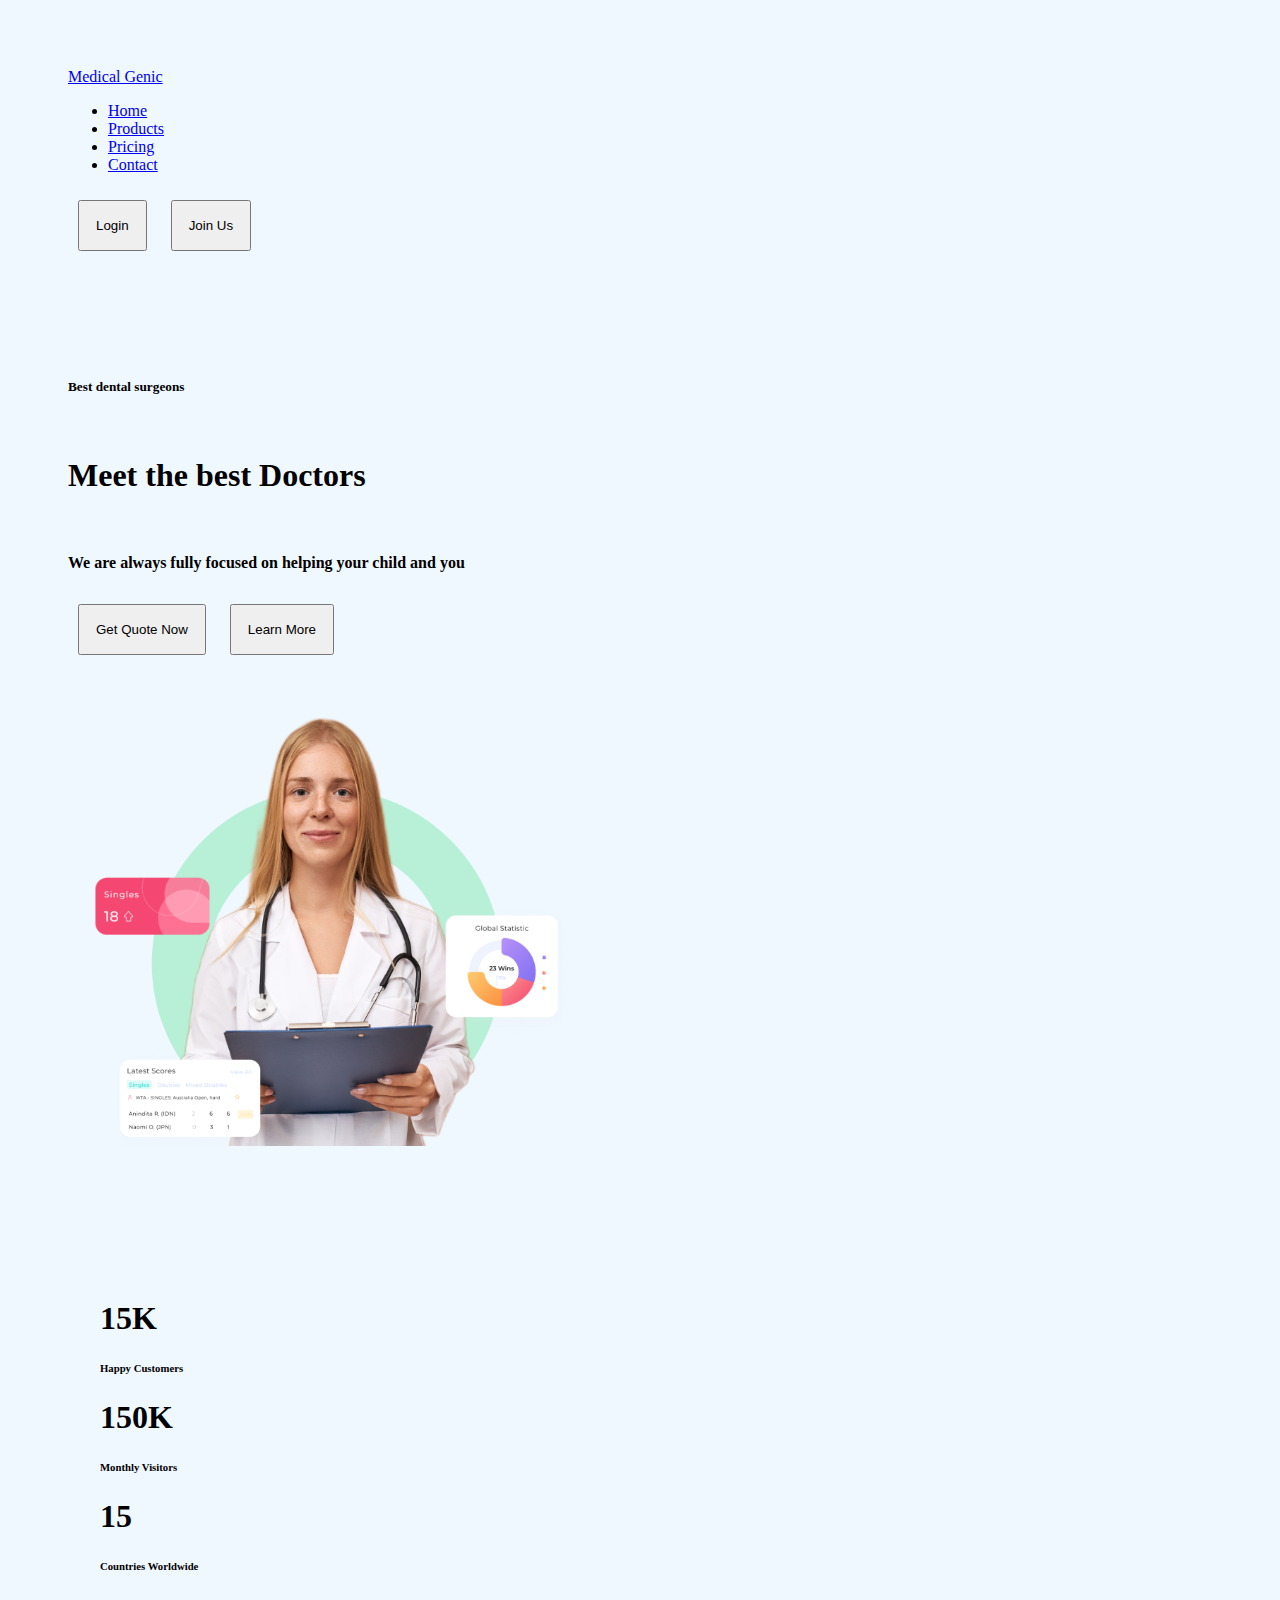
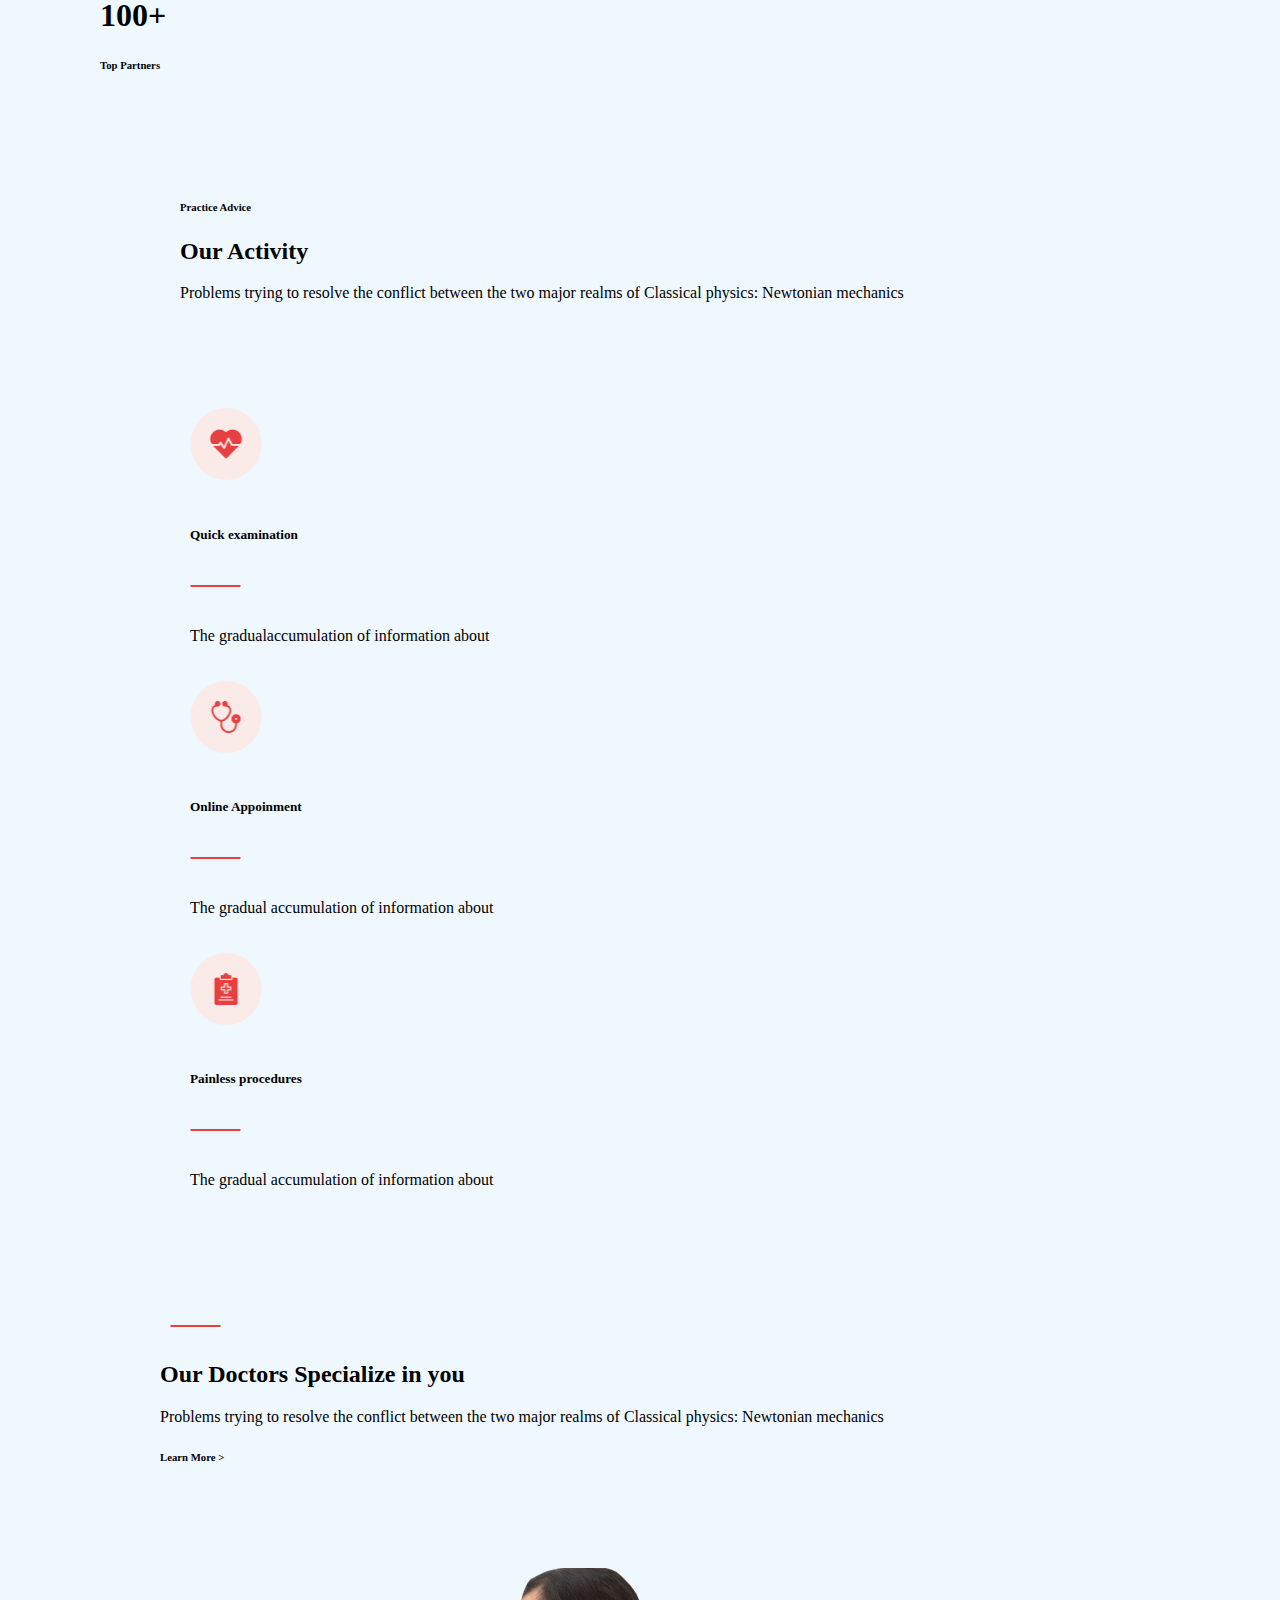
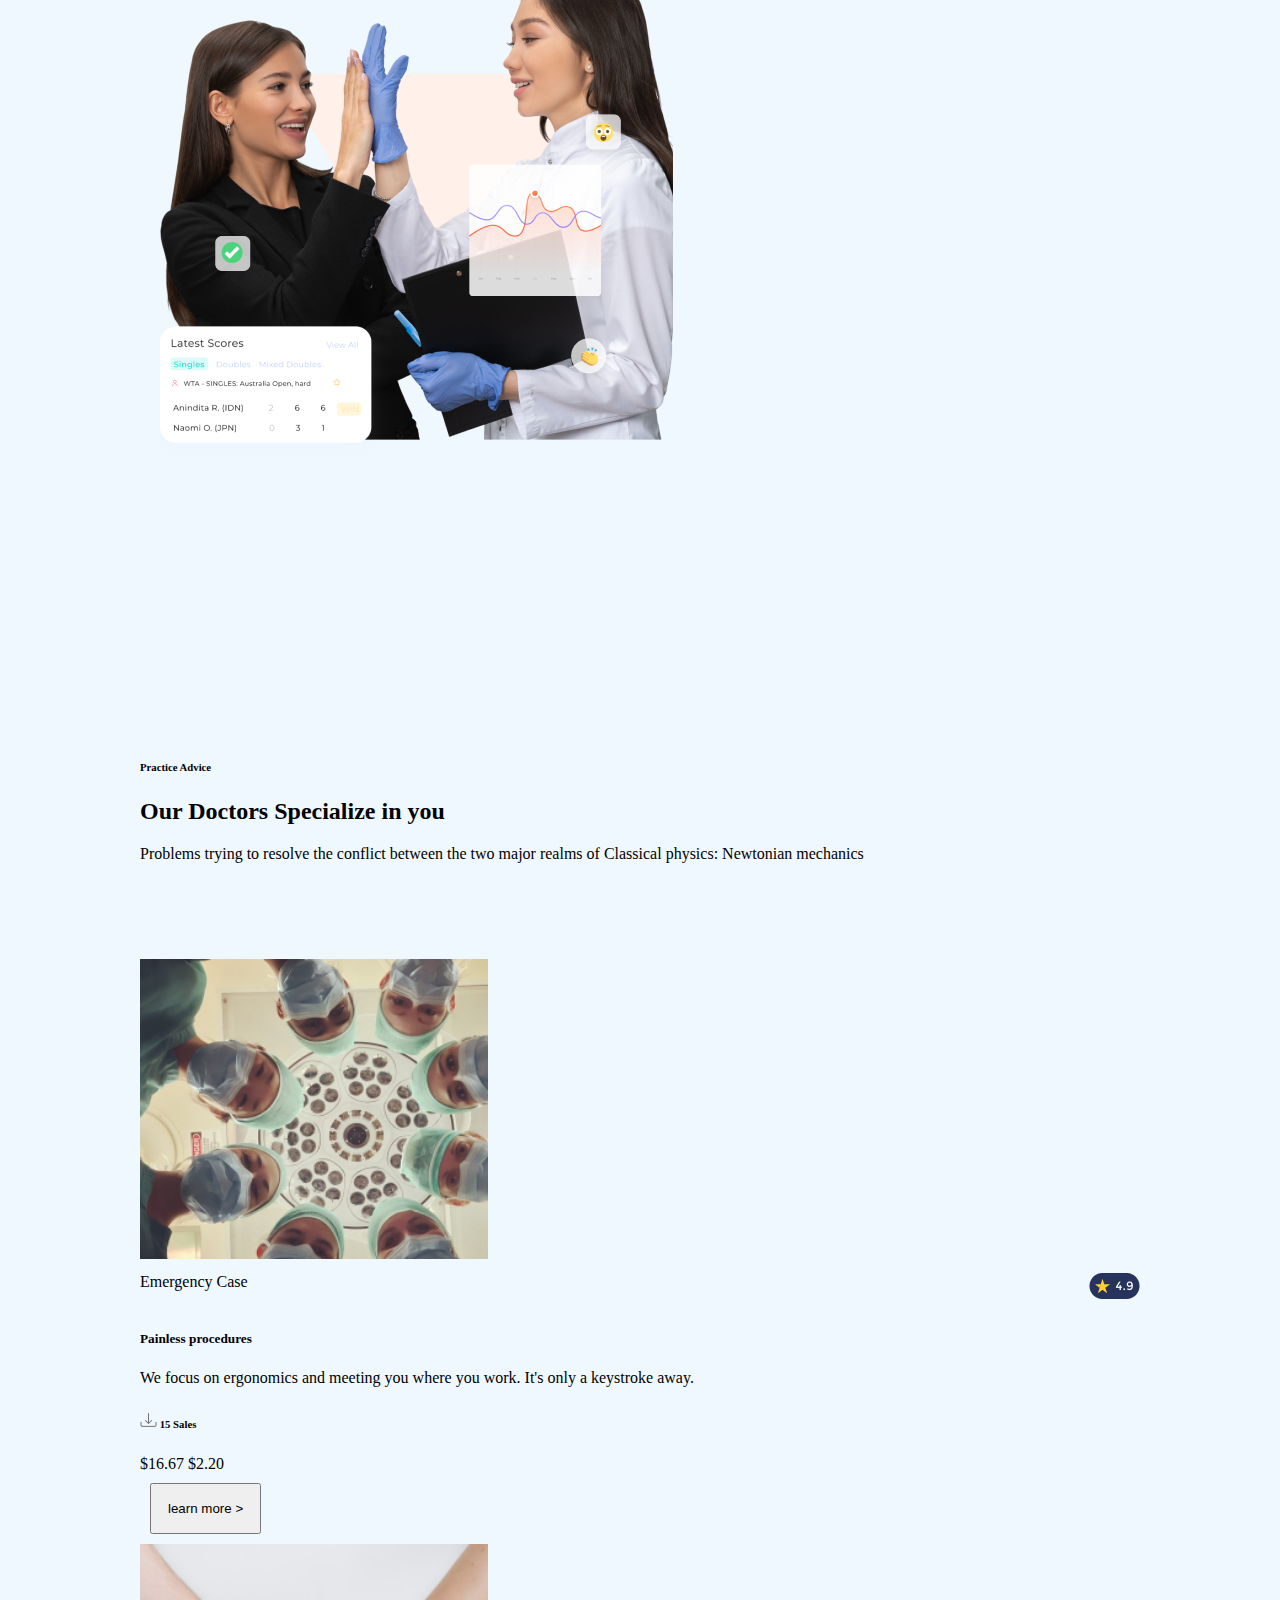
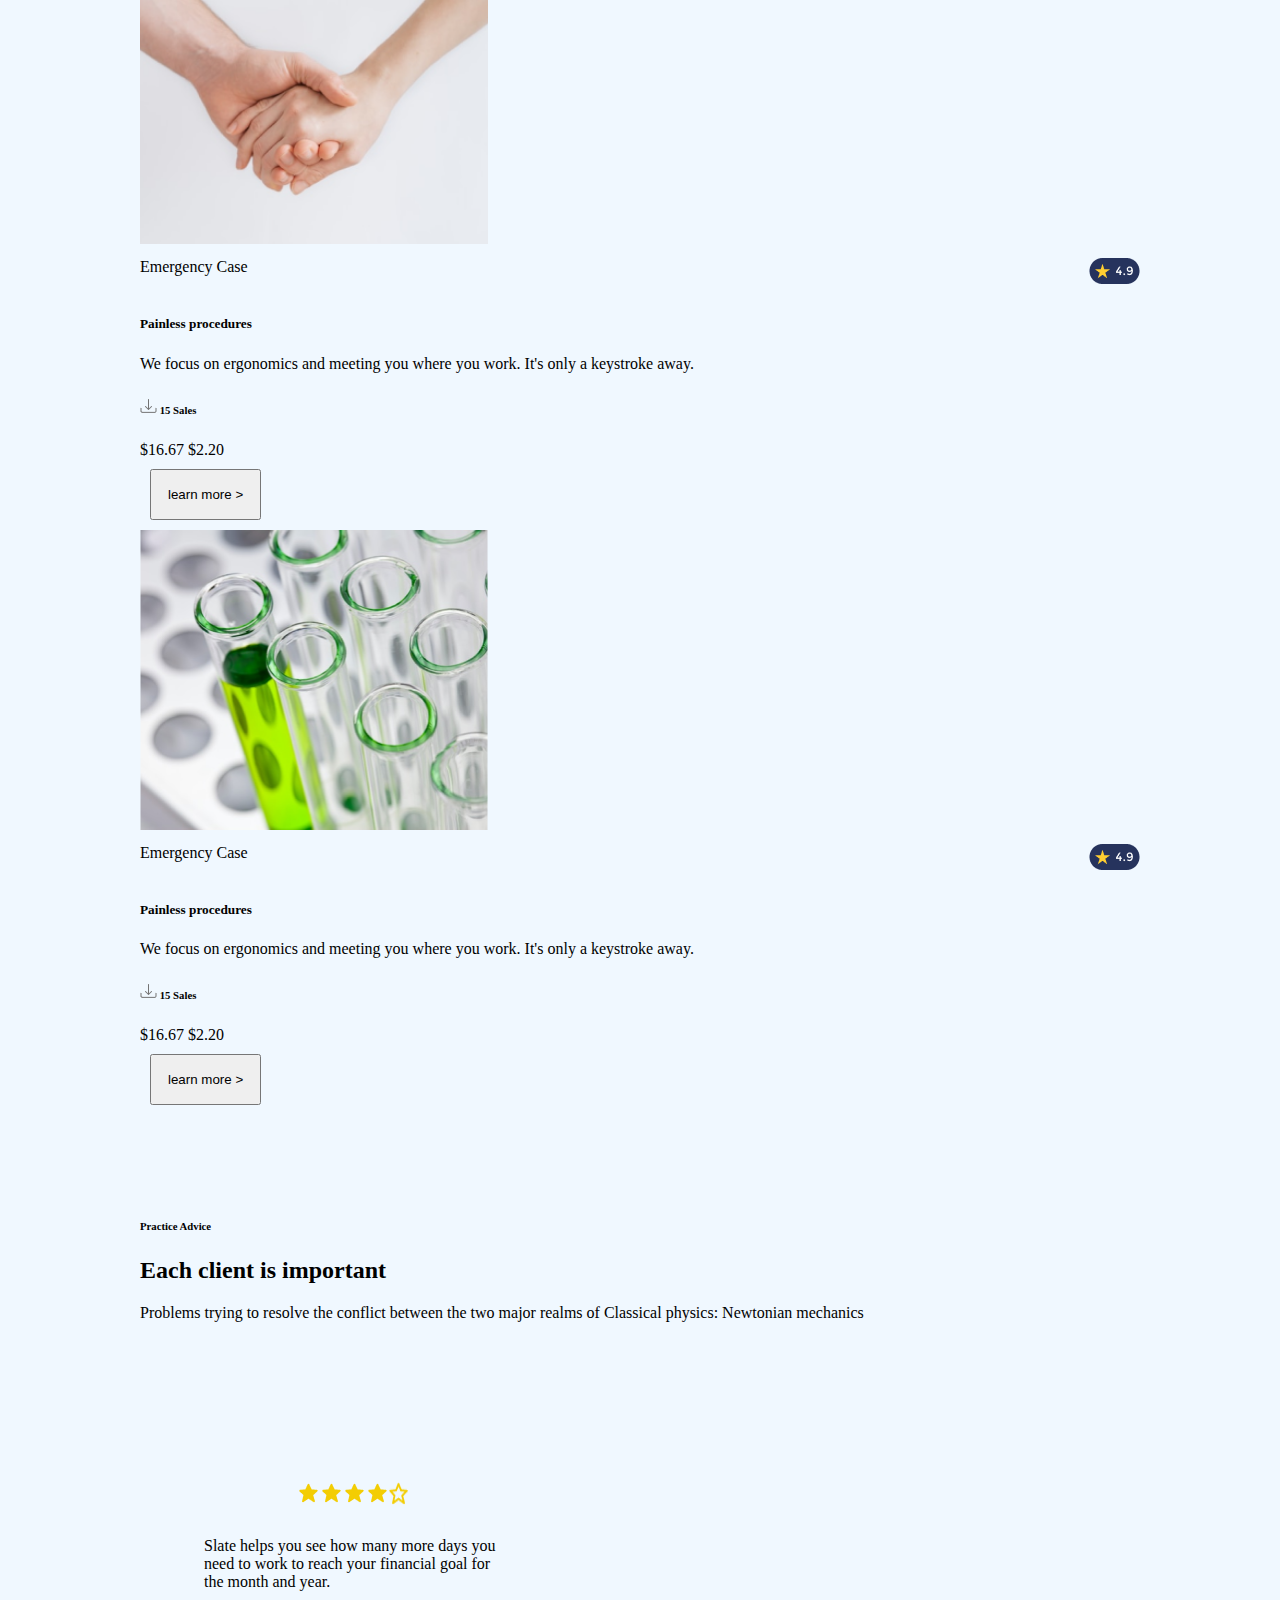
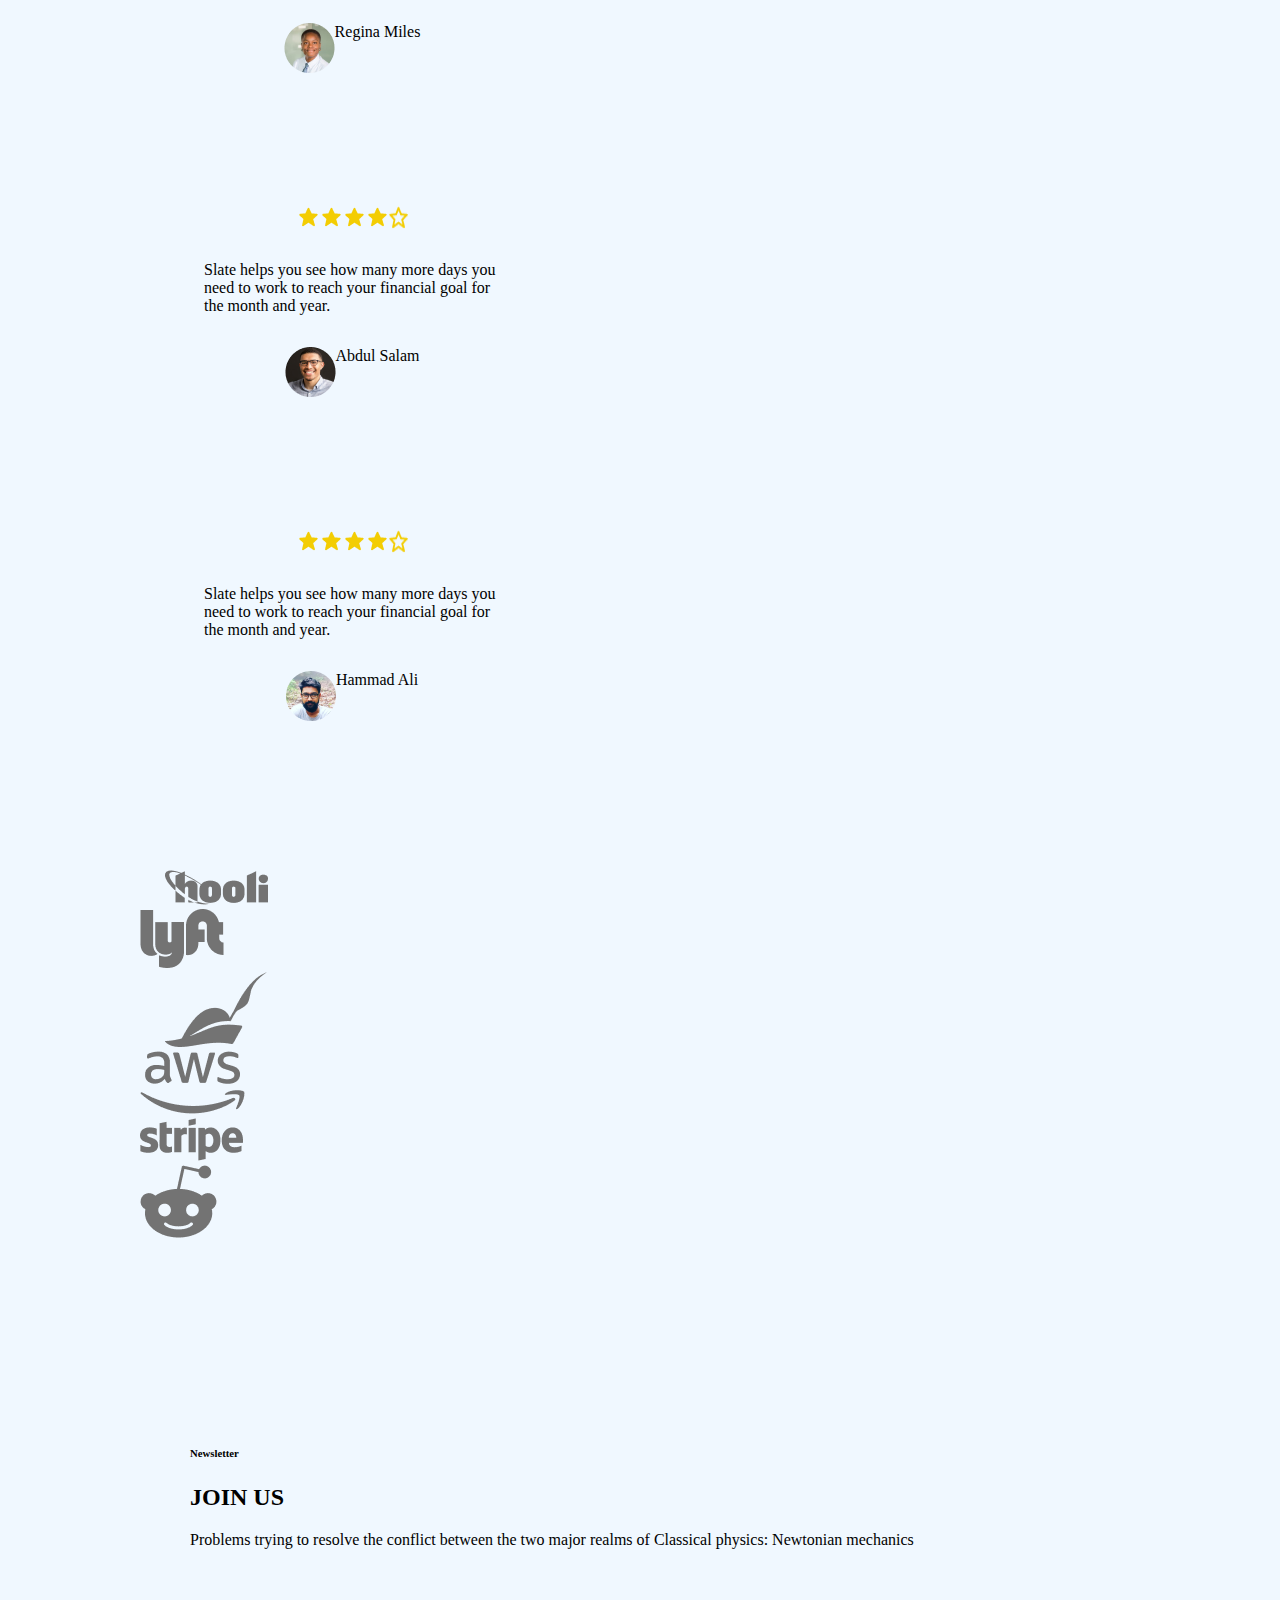
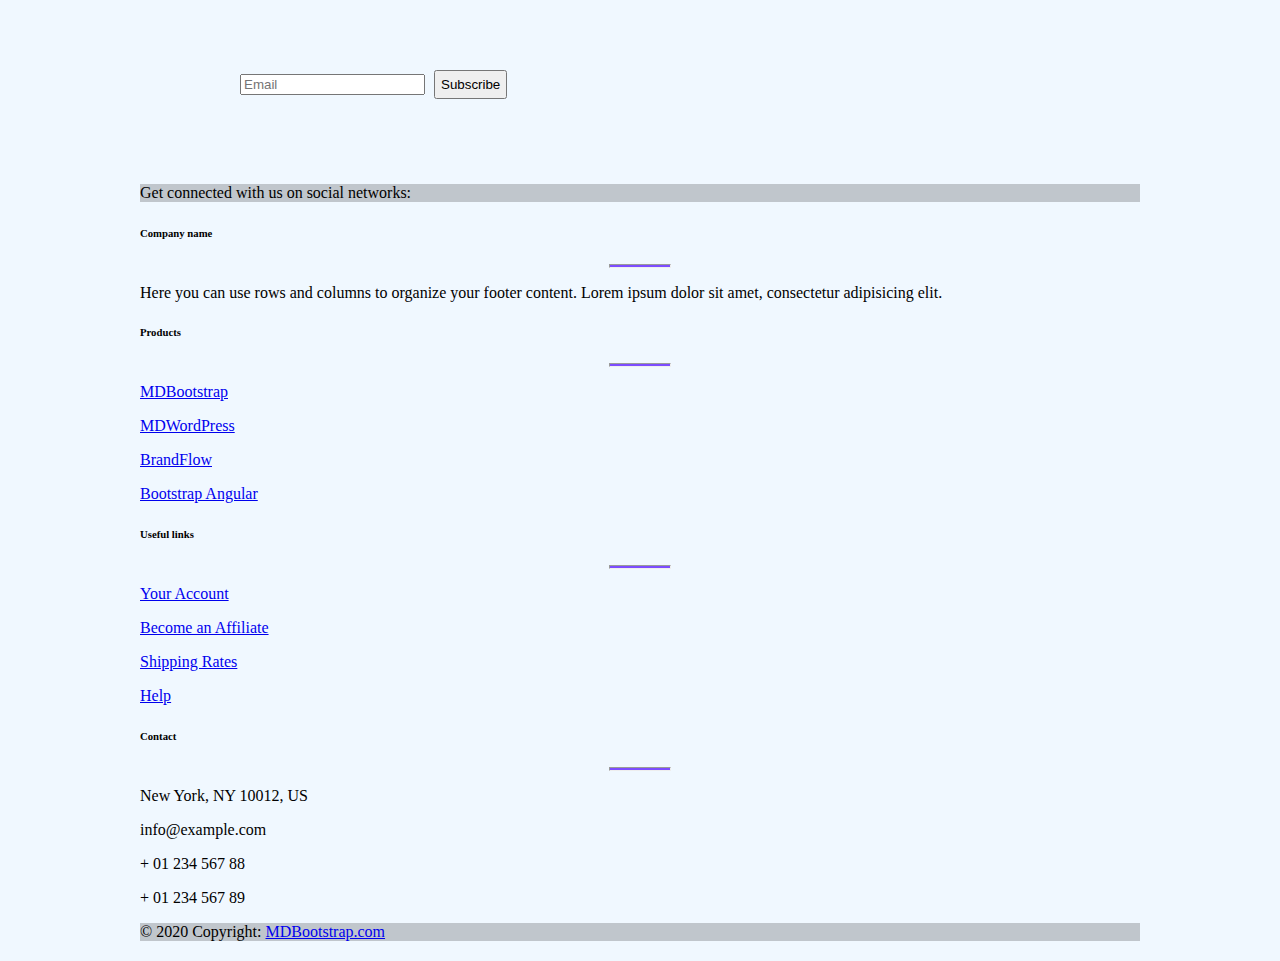
==== src/index.html @ 060b407a "Add files via upload" ====
<!DOCTYPE html>
<html lang="en">
<head>
    <meta charset="UTF-8">
    <title>MedicalGenic </title>
    <link rel="stylesheet" href="styles.css">
    <script src="index.js"></script>
    <link href="https://cdn.jsdelivr.net/npm/bootstrap@5.0.2/dist/css/bootstrap.min.css" rel="stylesheet" integrity="sha384-EVSTQN3/azprG1Anm3QDgpJLIm9Nao0Yz1ztcQTwFspd3yD65VohhpuuCOmLASjC" crossorigin="anonymous">
    <script src="https://cdn.jsdelivr.net/npm/bootstrap@5.0.2/dist/js/bootstrap.bundle.min.js" integrity="sha384-MrcW6ZMFYlzcLA8Nl+NtUVF0sA7MsXsP1UyJoMp4YLEuNSfAP+JcXn/tWtIaxVXM" crossorigin="anonymous"></script>
    <link rel="stylesheet" href="path/to/font-awesome/css/font-awesome.min.css">
</head>
<body>
<!--    navbar-->
    <nav class="navbar navbar-expand-lg">
            <div class="container-fluid">
                <a class="navbar-brand" href="#">Medical Genic</a>
                    <ul class="navbar-nav me-auto mb-2 mb-lg-0">
                        <li class="nav-item">
                            <a class="nav-link  text-dark" aria-current="page" href="#">Home</a>
                        </li>
                        <li class="nav-item">
                            <a class="nav-link  text-dark" href="#">Products</a>
                        </li>
                        <li class="nav-item">
                            <a class="nav-link  text-dark" href="#">Pricing</a>
                        </li>
                        <li class="nav-item">
                            <a class="nav-link  text-dark" href="#">Contact</a>
                        </li>
                    </ul>
                    <span class="navbar-text">
                    <button class="btn btn-outline-success me-2" type="button">Login</button>
                    <button class="btn btn-outline-success me-2" type="button">Join Us</button>
                    </span>

            </div>
        </nav>
<!--    Hero Section-->
    <div class="hero">
            <div class="row border d-flex align-items-center justify-content-center">
                <div class="col-md-6 ">
                    <h5 class="text-success">Best dental surgeons</h5><br>
                    <h1>Meet the best Doctors</h1><br>
                    <h4 class="text-secondary">We are always fully focused on helping your
                        child and you </h4>
                    <span>
                        <button type="button" class="btn btn-success">Get Quote Now</button>
                        <button type="button" class="btn btn-light text-success border-success">Learn More</button>
                    </span>

                </div>
                <div class="col-md-6 hero-image">
                    <img class="hero-image" src="../images/hero-photo.png" alt="hero image">
                </div>
        </div>
        </div>
<!--    stats section-->
    <div class="stats">
                <div class="row">
                    <div class="col-md-3 text-center">
                        <h1 id="metric.1" class="text-success">15K</h1>
                        <h6 id="metric-title.1">Happy Customers</h6>
                    </div>
                    <div class="col-md-3 text-center">
                        <h1 id="metric.2" class="text-success">150K</h1>
                        <h6 id="metric-title.2">Monthly Visitors</h6>
                    </div>
                    <div class="col-md-3 text-center">
                        <h1 id="metric.3" class="text-success">15</h1>
                        <h6 id="metric-title.3">Countries Worldwide</h6>
                    </div>
                    <div class="col-md-3 text-center">
                        <h1 id="metric.4" class="text-success">100+</h1>
                        <h6 id="metric-title.4">Top Partners</h6>
                    </div>
                </div>
            </div>
<!--    Activities section-->
    <div class="activities-section">
                <div class="activities">
                    <div class="row">
                        <section class="main-content">
                            <h6 id="section-tag" class="text-success">Practice Advice</h6>
                            <h2 id="section-title">Our Activity</h2>
                            <p id="paragraph" class="text-secondary">Problems trying to resolve the conflict between
                                the two major realms of Classical physics: Newtonian mechanics </p>
                        </section>
                    </div>

                    <div class="row">
                        <div class="col-4 card">
                                <img class="card-image" src="../images/circle%20sec-.png" alt="">
                                <h5 id="feature-title1">Quick examination</h5>
                                <img class="line" src="../images/fixed-width%20fixed-height%20sec-.png" alt="">
                                <p id="feature-description1"class="text-secondary">The gradualaccumulation of
                                    information about </p>
                        </div>
                        <div class="col-4 card">
                                <img class="card-image" src="../images/appointment.png" alt="">
                                <h5 id="feature-title2">Online Appoinment</h5>
                                <img class="line" src="../images/fixed-width%20fixed-height%20sec-.png" alt="">
                                <p id="feature-description2" class="text-secondary">The gradual accumulation of
                                    information about  </p>

                        </div>
                        <div class="col-4 card">
                                <img class="card-image" src="../images/procedure.png" alt="">
                                <h5 id="feature-title3">Painless procedures</h5>
                                <img class="line" src="../images/fixed-width%20fixed-height%20sec-.png" alt="">
                                <p id="feature-description3" class="text-secondary">The gradual accumulation of
                                    information about  </p>

                        </div>
                    </div>
                </div>
            </div>
<!--    Expert Section-->
    <div class="layout-4">
            <section class="expert-section">
                <div class="row">
                    <div class="col-md-5">
                        <section class="main-content">
                            <img class="line" src="../images/fixed-width%20fixed-height%20sec-.png" alt="">
                                    <h2 id="section-title-8">Our Doctors Specialize in you </h2>
                                    <p id="section-description-8" class="text-secondary"> Problems trying to resolve the conflict between
                                        the two major realms of Classical physics: Newtonian mechanics</p>
                                    <h6 id="section-tag-8" class="text-success">Learn More ></h6>

                        </section>
                    </div>
                    <div class="col-md-6">
                        <img src="../images/experts.png" alt="" class="expert-image">
                    </div>
                </div>
            </section>
        </div>
<!--    Doctor section-->
    <div class="layout-5">
                <div class="space"></div>
                <section class="doctor-section">
                    <div class="row">
                        <div class="main-content">
                            <h6 id="section-tag-5">Practice Advice</h6>
                            <h2 id="section-title-5">Our Doctors Specialize in you </h2>
                            <p id="section-description-5"> Problems trying to resolve the conflict between
                                the two major realms of Classical physics: Newtonian mechanics</p>
                        </div>
                    </div>
                </section>

                <div class="row">
                    <div class="col-4">
                        <div class="product-card">
                            <div>
                                <section><img class="product-image" src="../images/painless.png" alt=""></section>
                                <section class="product-section">
                                    <span class="card-rating">Emergency Case <img src="../images/rating.png" alt=""></span>
                                    <h5 class="product-title">Painless procedures</h5>
                                    <p class="product-description">We focus on ergonomics and meeting
                                        you where you work. It's only a
                                        keystroke away.</p>
                                    <h6><img src="../images/download.png" alt="">&nbsp;15 Sales</h6>
                                    <span class="org-price text-secondary ">$16.67 </span> <span class="discounted-price text-success">$2.20</span>
                                </section>
                                <button class="btn btn-outline-success me-2">learn more > </button>
                            </div>
                        </div>
                    </div><div class="col-4">
                        <div class="product-card">
                            <div >
                                <section><img class="product-image" src="../images/health-querry.png" alt=""></section>
                                <section class="product-section">
                                    <span class="card-rating">Emergency Case <img src="../images/rating.png" alt=""></span>
                                    <h5 class="product-title">Painless procedures</h5>
                                    <p class="product-description">We focus on ergonomics and meeting
                                        you where you work. It's only a
                                        keystroke away.</p>
                                    <h6><img src="../images/download.png" alt="">&nbsp;15 Sales</h6>
                                    <span class="org-price text-secondary">$16.67 </span> <span class="discounted-price text-success">$2.20</span>
                                </section>
                                <button class="btn btn-outline-success me-2">learn more > </button>
                            </div>
                        </div>
                    </div>
                    <div class="col-4">
                        <div class="product-card">
                            <div>
                                <section><img class="product-image" src="../images/emergency.png" alt=""></section>
                                <section class="product-section">
                                    <span class="card-rating">Emergency Case <img src="../images/rating.png" alt=""></span>
                                    <h5 class="product-title">Painless procedures</h5>
                                    <p class="product-description">We focus on ergonomics and meeting
                                        you where you work. It's only a
                                        keystroke away.</p>
                                    <h6><img src="../images/download.png" alt="">&nbsp;15 Sales</h6>
                                    <span class="org-price text-secondary">$16.67 </span> <span class="discounted-price text-success">$2.20</span>
                                </section>
                                <button class="btn btn-outline-success me-2">learn more > </button>
                            </div>
                        </div>
                    </div>

                </div>
            </div>
<!--    Reviews Section-->
    <div class="review-section">
                <section class="row">
                        <div class="main-content">
                            <h6 class="text-success">Practice Advice</h6>
                            <h2>Each client is important </h2>
                            <p class="text-secondary"> Problems trying to resolve the conflict between
                                the two major realms of Classical physics: Newtonian mechanics </p>
                        </div>
                </section>

                <section class="row">
                    <div class="col-4">
                        <div class="review-card">
                            <span class="stars"><img src="../images/icon-filled-star.png" alt=""><img src="../images/icon-filled-star.png" alt=""><img src="../images/icon-filled-star.png" alt=""><img src="../images/icon-filled-star.png" alt=""><img src="../images/icon-empty-star.png" alt=""></span>
                            <div class="review-comment">Slate helps you see
                                how many more days
                                you need to work to
                                reach your financial
                                goal for the month
                                and year.</div>
                            <div class="review-profile"><span><img class="reviewer-image" src="../images/regina.png" alt=""></span>
                                <span class="reviewer-name">Regina Miles</span>
                            </div>
                        </div>
                    </div><div class="col-4">
                        <div class="review-card">
                            <span class="stars"><img src="../images/icon-filled-star.png" alt=""><img src="../images/icon-filled-star.png" alt=""><img src="../images/icon-filled-star.png" alt=""><img src="../images/icon-filled-star.png" alt=""><img src="../images/icon-empty-star.png" alt=""></span>
                            <div class="review-comment">Slate helps you see
                                how many more days
                                you need to work to
                                reach your financial
                                goal for the month
                                and year.</div>
                            <div class="review-profile"><span><img class="reviewer-image" src="../images/salam.png" alt=""></span>
                                <span class="reviewer-name">Abdul Salam</span>
                            </div>
                        </div>
                    </div>
                    <div class="col-4">
                        <div class="review-card">
                            <span class="stars"><img src="../images/icon-filled-star.png" alt=""><img src="../images/icon-filled-star.png" alt=""><img src="../images/icon-filled-star.png" alt=""><img src="../images/icon-filled-star.png" alt=""><img src="../images/icon-empty-star.png" alt=""></span>
                            <div class="review-comment">Slate helps you see
                                how many more days
                                you need to work to
                                reach your financial
                                goal for the month
                                and year.</div>
                            <div class="review-profile"><span><img class="reviewer-image" src="../images/hammad.png" alt=""></span>
                                <span class="reviewer-name">Hammad Ali</span>
                            </div>
                        </div>
                    </div>
                </section>
            </div>
<!--    Sponsors Section-->
    <div>
                <section class="sponsors row">
                    <span class="col-md-2"><div class="sponsor-logo"><img src="../images/hooli.png" alt=""></div></span>
                    <span class="col-md-2"><div class="sponsor-logo"><img src="../images/logo-lyft.png" alt=""></div></span>
                    <span class="col-md-2"><div class="sponsor-logo"><img src="../images/logo-brand.png" alt=""></div></span>
                    <span class="col-md-2"><div class="sponsor-logo"><img src="../images/logo-aws.png" alt=""></div></span>
                    <span class="col-md-2"><div class="sponsor-logo"><img src="../images/logo-stripe.png" alt=""></div></span>
                    <span class="col-md-2"><div class="sponsor-logo"><img src="../images/logo-raddit.png" alt=""></div></span>

                </section>

            </div>
<!--    Join Us Section-->
    <div class="join-us-section">
                <div class="join-us-content" >
                    <h6 class="text-success">Newsletter</h6>
                    <h2>JOIN US </h2>
                    <p class="text-secondary"> Problems trying to resolve the conflict between
                        the two major realms of Classical physics: Newtonian mechanics </p>
                </div>
                <div class="input-group subscribe">
                    <input type="email" class="form-control rounded" placeholder="Email" aria-label="Email" aria-describedby="search-addon" />
                    <button type="button" class="btn btn-outline-primary sub-button">Subscribe</button>
                </div>

            </div>
<!--    Footer section-->
    <div class="footer-section">

                <!-- Footer -->
                <footer
                        class="text-center text-lg-start text-dark"
                        style="background-color: #F0F8FF"
                >
                    <!-- Section: Social media -->
                    <section
                            class="d-flex  justify-content-between p-4"
                            style="background-color: rgba(0, 0, 0, 0.2)"
                    >
                        <!-- Left -->
                        <div class="me-5">
                            <span>Get connected with us on social networks:</span>
                        </div>
                        <!-- Left -->

                        <!-- Right -->
                        <div>
                            <a href="" class="text-dark me-4">
                                <i class="fab fa-facebook-f"></i>
                            </a>
                            <a href="" class="text-dark me-4">
                                <i class="fab fa-twitter"></i>
                            </a>
                            <a href="" class="text-dark me-4">
                                <i class="fab fa-google"></i>
                            </a>
                            <a href="" class="text-dark me-4">
                                <i class="fab fa-instagram"></i>
                            </a>
                            <a href="" class="text-dark me-4">
                                <i class="fab fa-linkedin"></i>
                            </a>
                            <a href="" class="text-dark me-4">
                                <i class="fab fa-github"></i>
                            </a>
                        </div>
                        <!-- Right -->
                    </section>
                    <!-- Section: Social media -->

                    <!-- Section: Links  -->
                    <section class="">
                        <div class="container text-center text-md-start mt-5">
                            <!-- Grid row -->
                            <div class="row mt-3">
                                <!-- Grid column -->
                                <div class="col-md-3 col-lg-4 col-xl-3 mx-auto mb-4">
                                    <!-- Content -->
                                    <h6 class="text-uppercase fw-bold">Company name</h6>
                                    <hr
                                            class="mb-4 mt-0 d-inline-block mx-auto"
                                            style="width: 60px; background-color: #7c4dff; height: 2px"
                                    />
                                    <p>
                                        Here you can use rows and columns to organize your footer
                                        content. Lorem ipsum dolor sit amet, consectetur adipisicing
                                        elit.
                                    </p>
                                </div>
                                <!-- Grid column -->

                                <!-- Grid column -->
                                <div class="col-md-2 col-lg-2 col-xl-2 mx-auto mb-4">
                                    <!-- Links -->
                                    <h6 class="text-uppercase fw-bold">Products</h6>
                                    <hr
                                            class="mb-4 mt-0 d-inline-block mx-auto"
                                            style="width: 60px; background-color: #7c4dff; height: 2px"
                                    />
                                    <p>
                                        <a href="#!" class="text-dark">MDBootstrap</a>
                                    </p>
                                    <p>
                                        <a href="#!" class="text-dark">MDWordPress</a>
                                    </p>
                                    <p>
                                        <a href="#!" class="text-dark">BrandFlow</a>
                                    </p>
                                    <p>
                                        <a href="#!" class="text-dark">Bootstrap Angular</a>
                                    </p>
                                </div>
                                <!-- Grid column -->

                                <!-- Grid column -->
                                <div class="col-md-3 col-lg-2 col-xl-2 mx-auto mb-4">
                                    <!-- Links -->
                                    <h6 class="text-uppercase fw-bold">Useful links</h6>
                                    <hr
                                            class="mb-4 mt-0 d-inline-block mx-auto"
                                            style="width: 60px; background-color: #7c4dff; height: 2px"
                                    />
                                    <p>
                                        <a href="#!" class="text-dark">Your Account</a>
                                    </p>
                                    <p>
                                        <a href="#!" class="text-dark">Become an Affiliate</a>
                                    </p>
                                    <p>
                                        <a href="#!" class="text-dark">Shipping Rates</a>
                                    </p>
                                    <p>
                                        <a href="#!" class="text-dark">Help</a>
                                    </p>
                                </div>
                                <!-- Grid column -->

                                <!-- Grid column -->
                                <div class="col-md-4 col-lg-3 col-xl-3 mx-auto mb-md-0 mb-4">
                                    <!-- Links -->
                                    <h6 class="text-uppercase fw-bold">Contact</h6>
                                    <hr
                                            class="mb-4 mt-0 d-inline-block mx-auto"
                                            style="width: 60px; background-color: #7c4dff; height: 2px"
                                    />
                                    <p><i class="fas fa-home mr-3"></i> New York, NY 10012, US</p>
                                    <p><i class="fas fa-envelope mr-3"></i> info@example.com</p>
                                    <p><i class="fas fa-phone mr-3"></i> + 01 234 567 88</p>
                                    <p><i class="fas fa-print mr-3"></i> + 01 234 567 89</p>
                                </div>
                                <!-- Grid column -->
                            </div>
                            <!-- Grid row -->
                        </div>
                    </section>
                    <!-- Section: Links  -->

                    <!-- Copyright -->
                    <div
                            class="text-center p-3"
                            style="background-color: rgba(0, 0, 0, 0.2)"
                    >
                        © 2020 Copyright:
                        <a class="text-dark" href="https://mdbootstrap.com/"
                        >MDBootstrap.com</a
                        >
                    </div>
                    <!-- Copyright -->
                </footer>
                <!-- Footer -->

            </div>
            <!-- End of .container -->
</body>
</html>
---- src/styles.css ----
body {
    margin: 20px;
    background-color: #F0F8FF;
}

.navbar {
    background-color: #F0F8FF;
    padding: 3rem;
}

.hero {
    background-color: #F0F8FF;
    padding: 3rem;
    outline: none;
}

.hero-container {
    padding: 3rem;
    outline: none;
}
.hero-image{
    width: 500px;
}

.btn {
    padding: 1rem;
    margin: 10px;
}

.space {
    padding: 80px;
}

.card-image {
    width: 32px;
    height: 32px;
    margin: 10px;
}

.line {
    height: 2px;
    margin: 10px;
}

.stats {
    padding: 80px;
}

.activities {
    padding-left: 160px;
    padding-right: 160px;
}

.layout-4, .layout-5, .review-section, .sponsors, .join-us-section, .footer-section {
    padding-left: 120px;
    padding-right: 120px;
    padding-top: 80px;

}

.main-content {
    padding-bottom: 80px;
}

.card {
    width: 328px;
    border: 1rem;
}

.card-image {
    margin: 10px;
    width: 72px;
    height: 72px;
}
.product-image{
    width: 348px;
    height: 300px;
}
.card-rating{
    display: flex;
    justify-content: space-between;
    padding-top: 10px;
    padding-bottom: 10px;
}
#feature-title1, #feature-title2, #feature-title3, #feature-description1, #feature-description2, #feature-description3 {
    padding: 10px;
}
.review-card{
    width: 328px;
    padding: 3rem;
}
.stars, .review-comment, .review-profile{
    display: flex;
    justify-content: center;
    padding: 1rem;
}
.join-us-content {
    padding: 100px 100px 100px 50px;
}
.subscribe{
    padding-left: 100px;
    padding-right: 100px;
}
.sub-button{
    padding: 5px;
    margin: 5px;
}
.expert-section {

    padding: 20px;
}







/*body{*/
/*    margin: 20px;*/
/*    align-content: center;*/
/*    background-color: #F0F8FF;*/
/*}*/
/*.navbar{*/
/*    background-color: #F0F8FF;*/
/*    padding: 3rem;*/
/*}*/
/*.hero{*/
/*    background-color: #F0F8FF;*/
/*    padding: 3rem;*/
/*}*/
/*.hero-container{*/
/*    padding: 3rem;*/
/*}*/
/*.hero-image{*/
/*    width: 768px;*/
/*    height: 653px;*/

/*}*/
/*.btn{*/
/*    padding: 1rem;*/
/*    margin: 10px;*/
/*}*/
/*.space{*/
/*    min-height: 80px;*/
/*}*/
/*.card-image{*/
/*    width: 32px;*/
/*    height: 32px;*/
/*    margin: 10px;*/
/*}*/
/*.line{*/
/*    width: 50px;*/
/*    height: 2px;*/
/*    margin: 10px;*/
/*}*/
/*.stats{*/
/*    padding: 80px;*/
/*}*/
/*.activities{*/
/*    padding-left: 160px;*/
/*    padding-right: 160px;*/
/*}*/
/*.main-content{*/
/*    !*padding-top: 160px;*!*/
/*    padding-bottom: 80px;*/

/*}*/
/*.card{*/
/*    width: 328px;*/
/*    border: 1rem;*/

/*}*/
/*.card-image{*/
/*    margin: 10px;*/
/*    width: 72px;*/
/*    height: 72px;*/
/*}*/
/*#feature-title1, #feature-title2 , #feature-title3, #feature-description1, #feature-description2, #feature-description3{*/
/*    padding: 10px;*/
/*}*/
/*.expert-section{*/
/*    padding: 20px;*/
/*    margin-left: 195px;*/
/*}*/
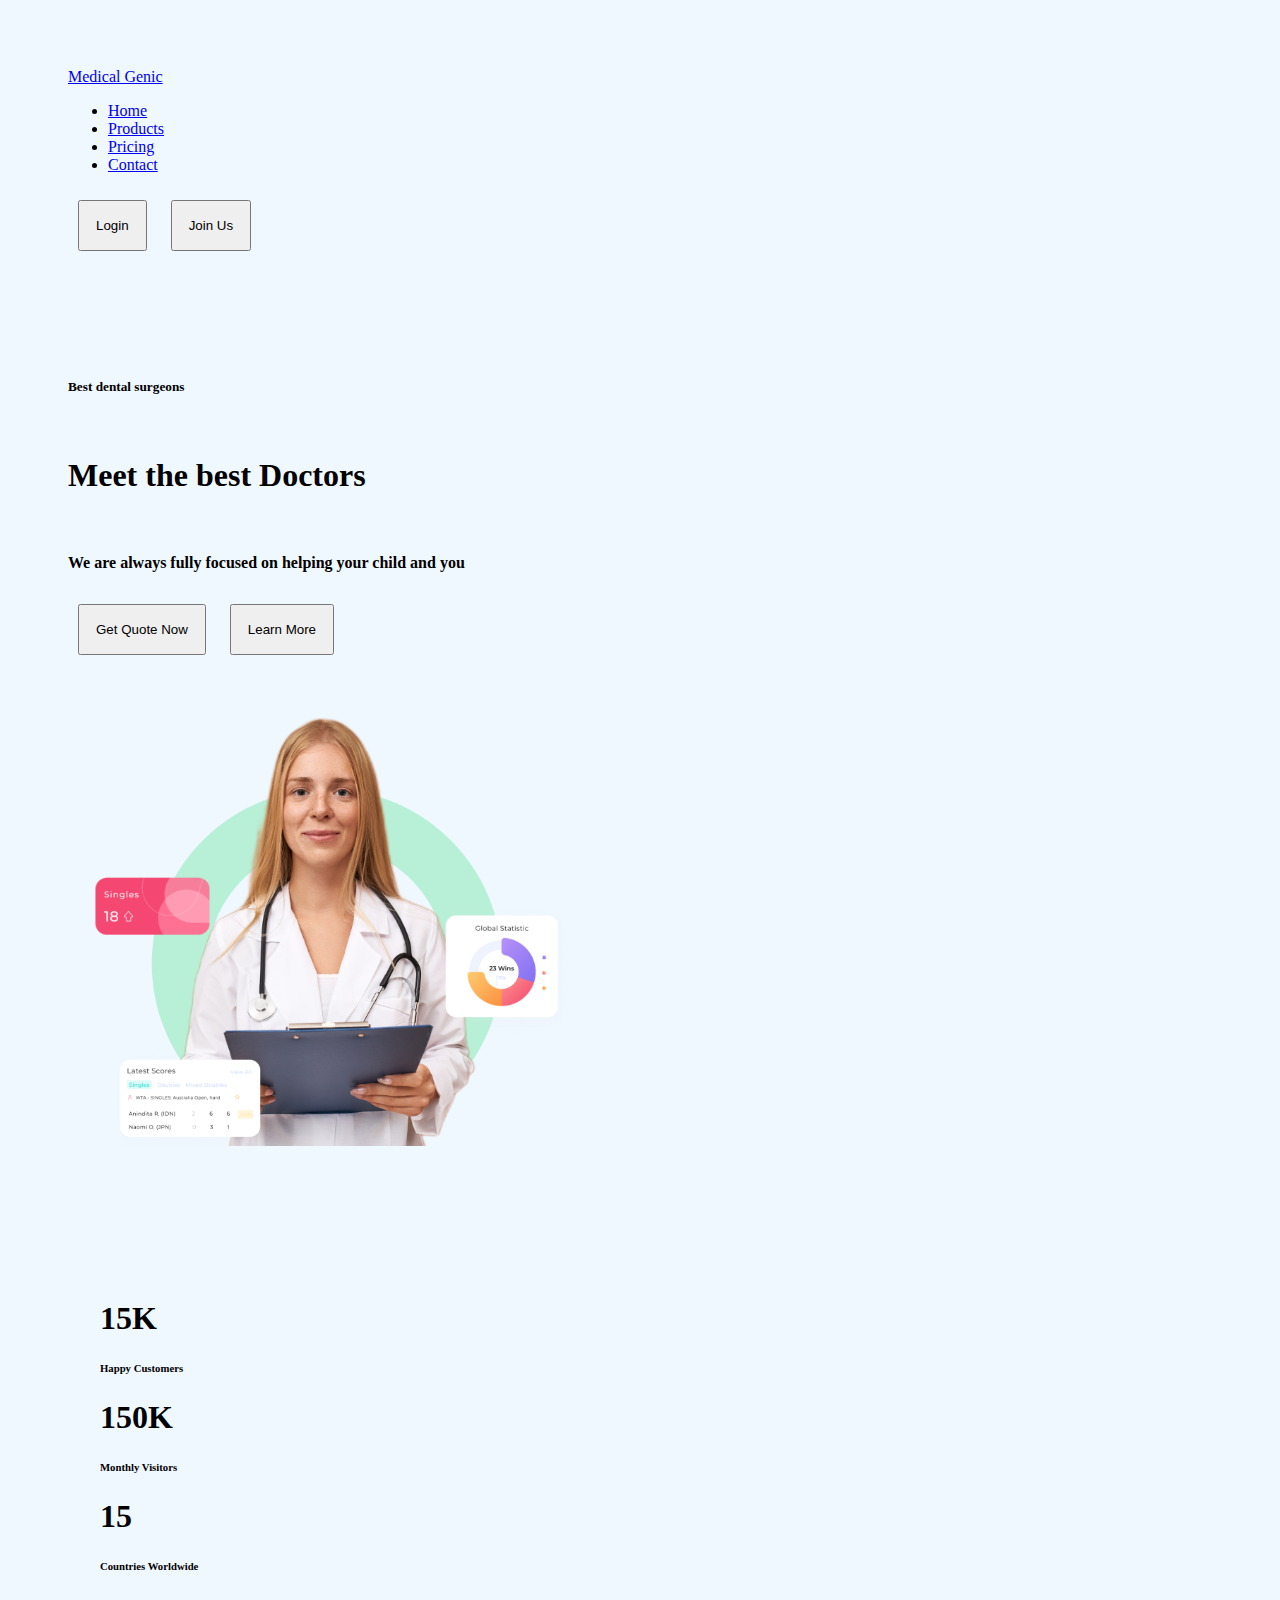
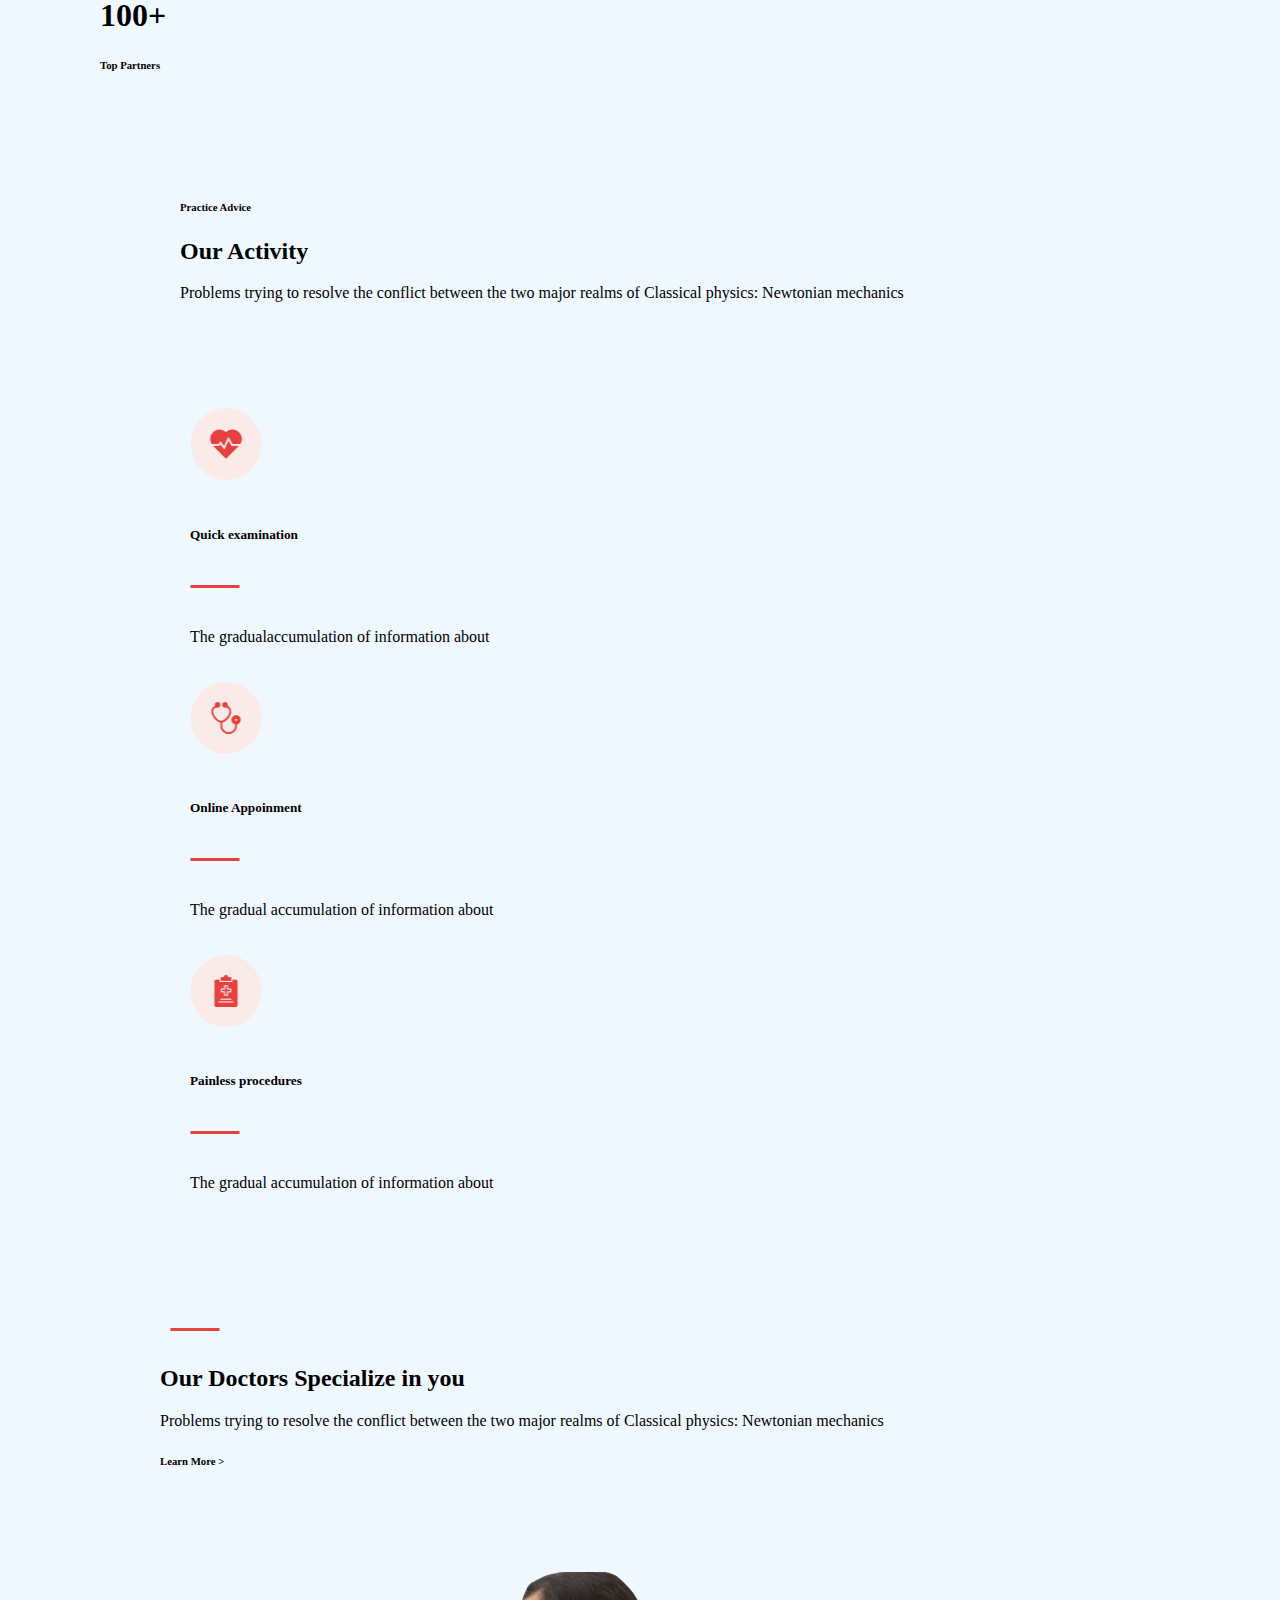
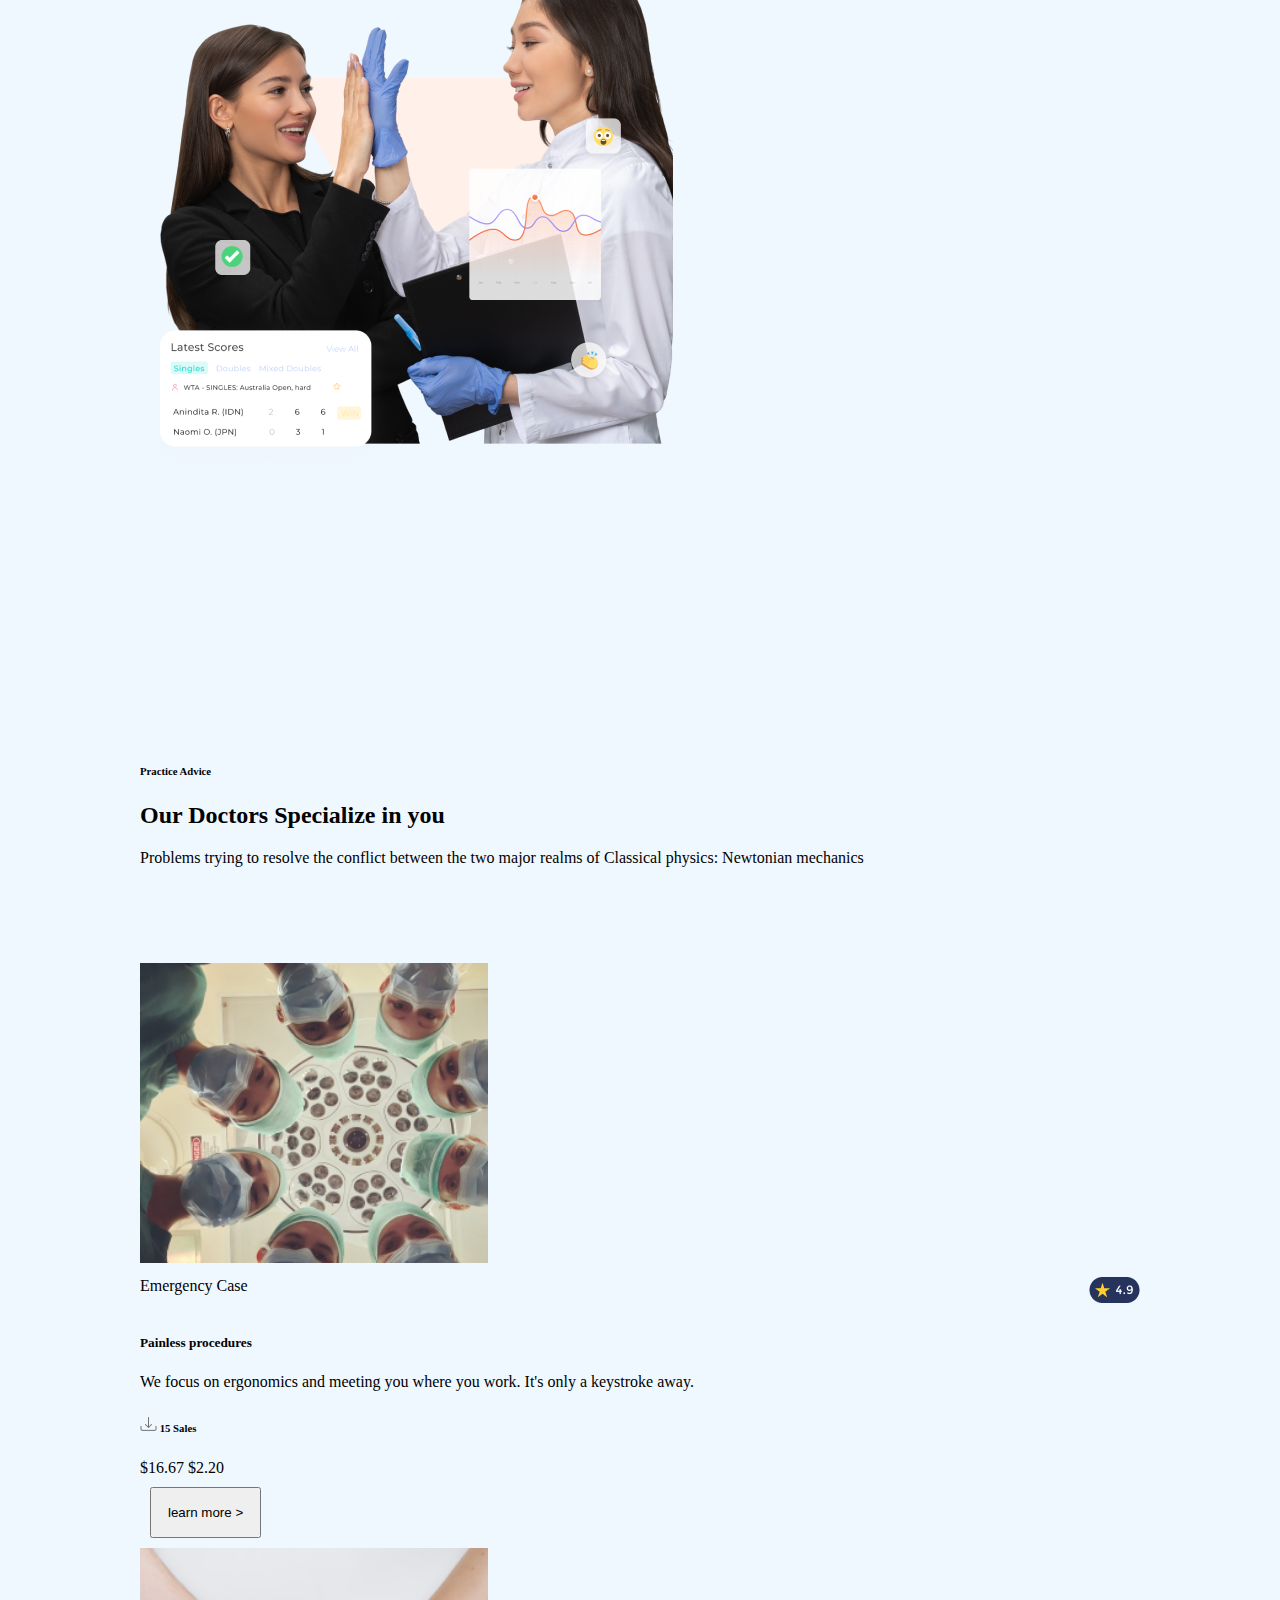
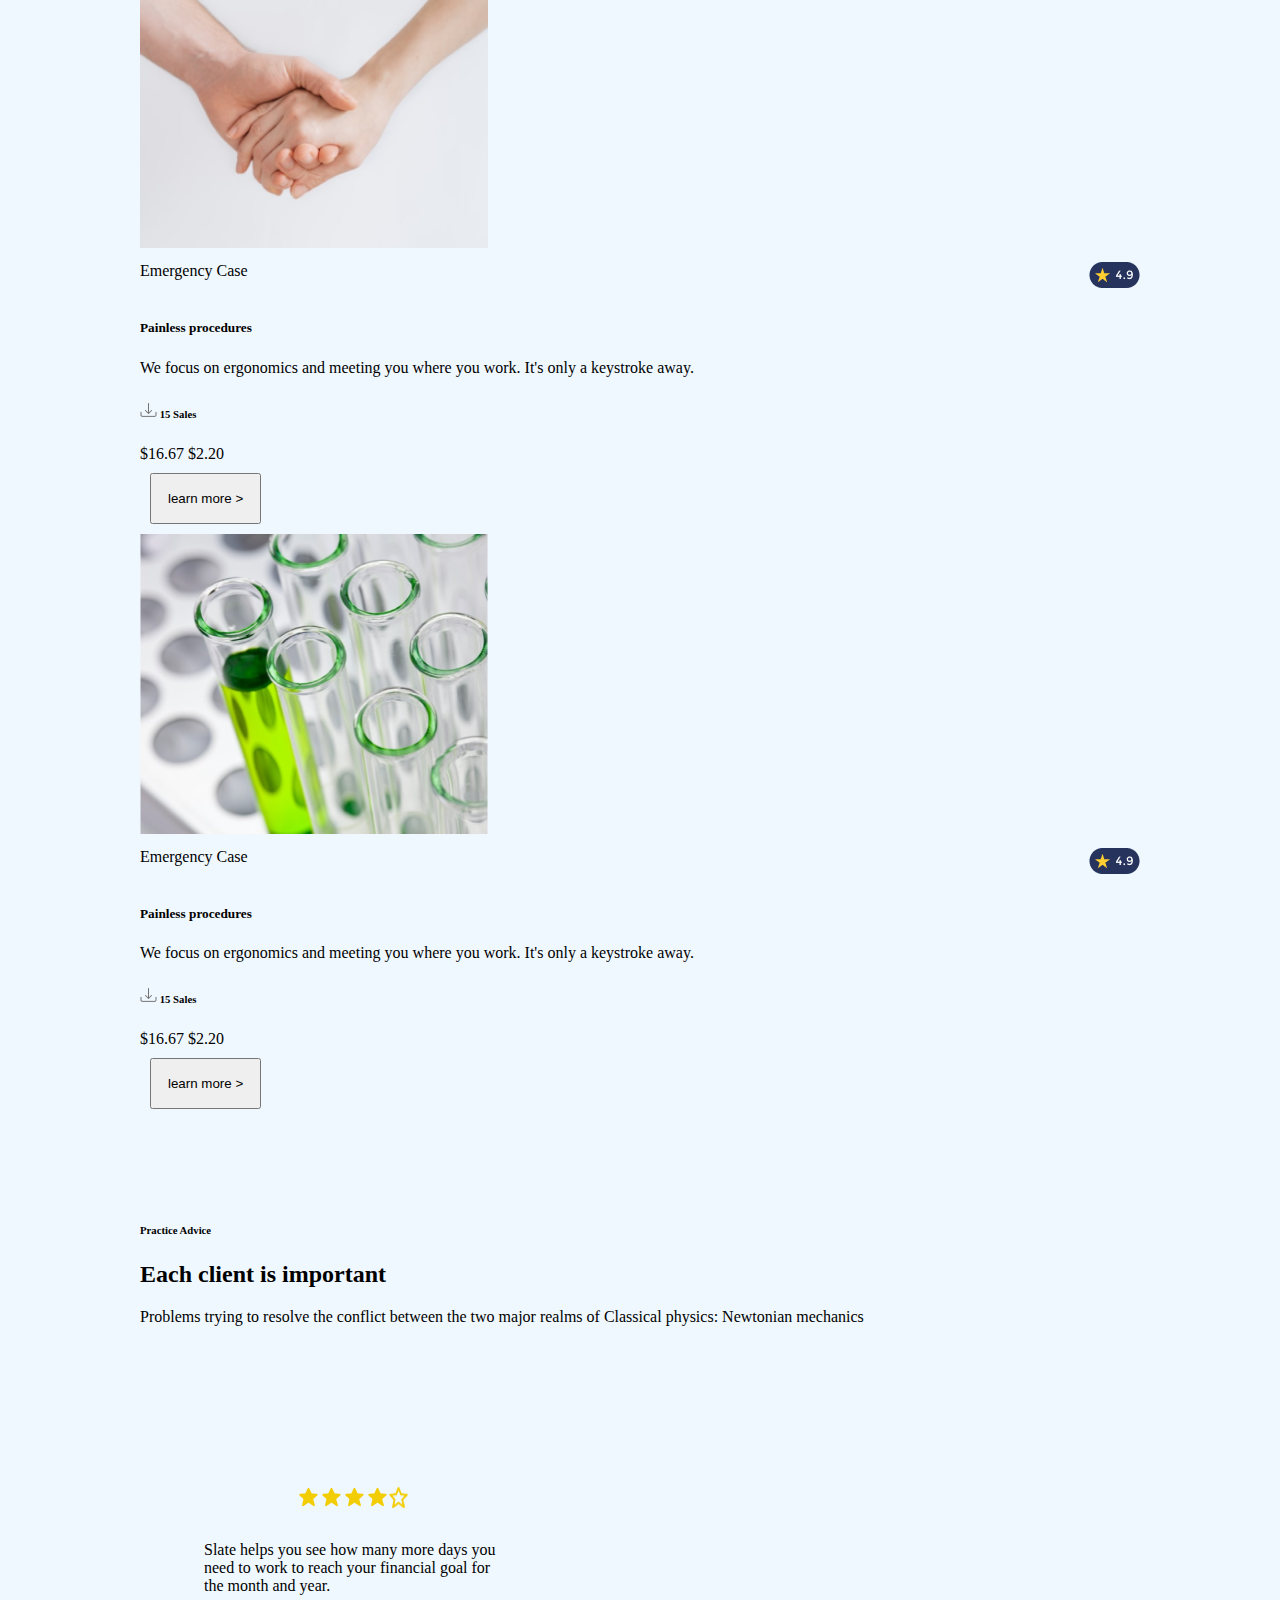
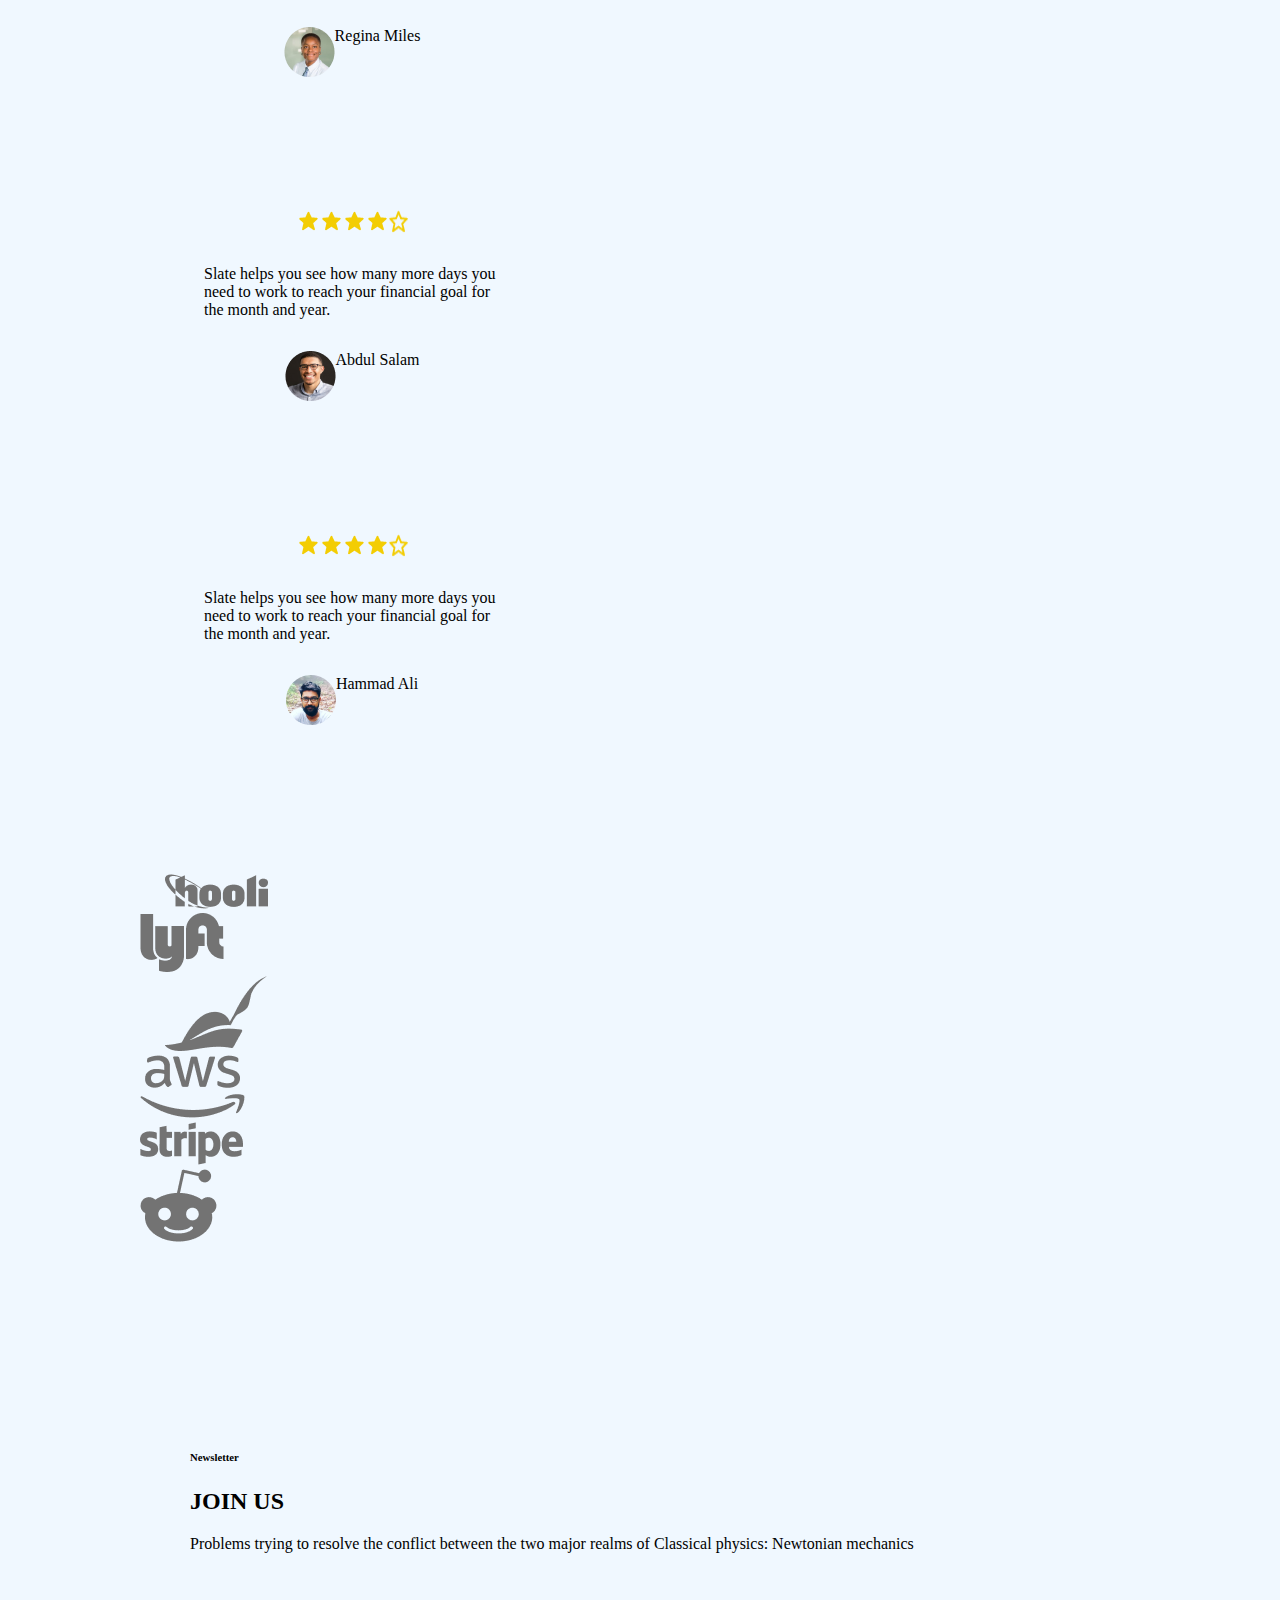
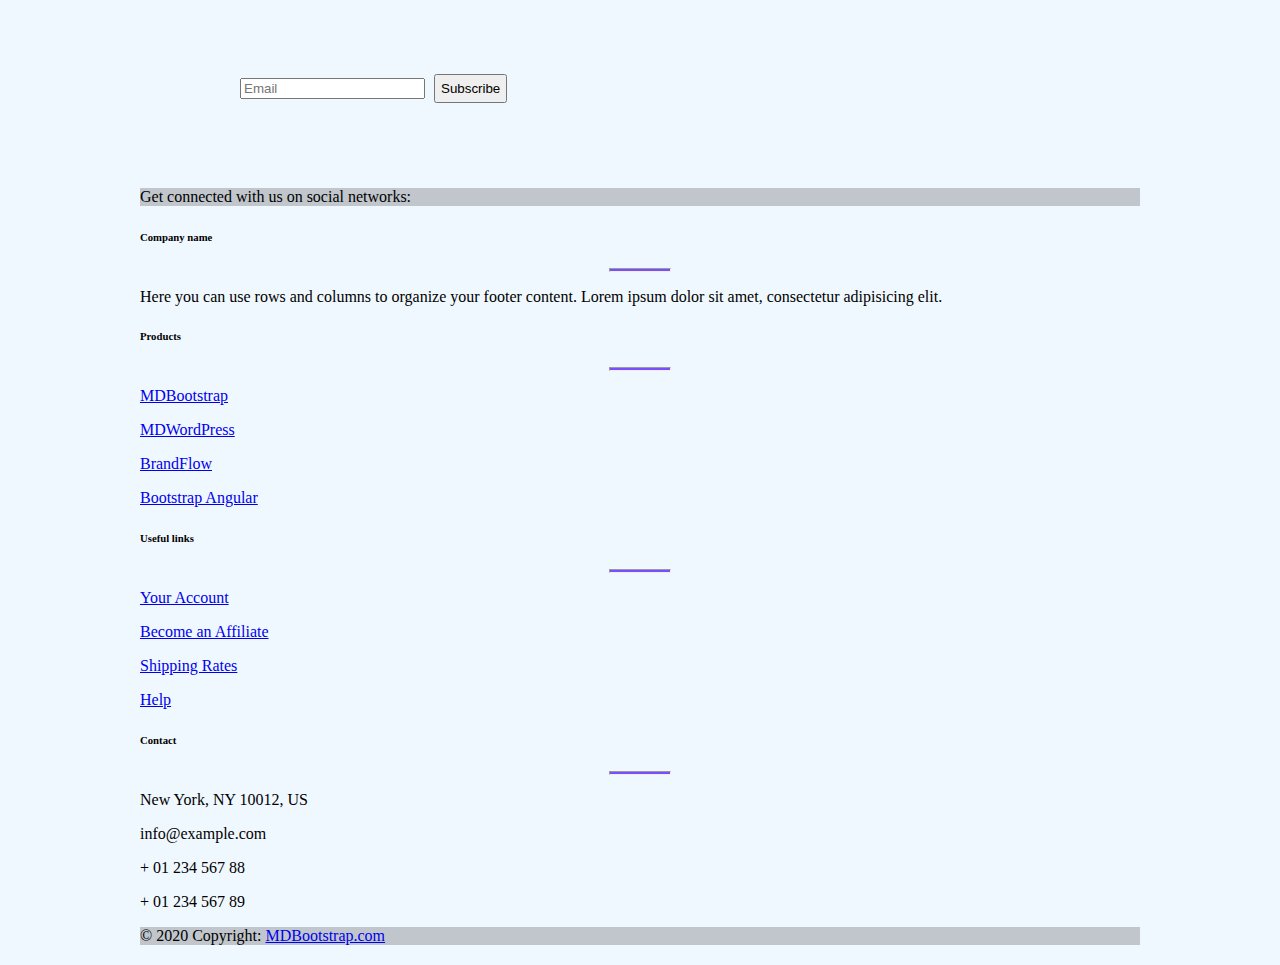
==== commit 743481d0: "Solved some bugs" ====
--- a/src/index.html
+++ b/src/index.html
@@ -4,10 +4,8 @@
     <meta charset="UTF-8">
     <title>MedicalGenic </title>
     <link rel="stylesheet" href="styles.css">
-    <script src="index.js"></script>
     <link href="https://cdn.jsdelivr.net/npm/bootstrap@5.0.2/dist/css/bootstrap.min.css" rel="stylesheet" integrity="sha384-EVSTQN3/azprG1Anm3QDgpJLIm9Nao0Yz1ztcQTwFspd3yD65VohhpuuCOmLASjC" crossorigin="anonymous">
     <script src="https://cdn.jsdelivr.net/npm/bootstrap@5.0.2/dist/js/bootstrap.bundle.min.js" integrity="sha384-MrcW6ZMFYlzcLA8Nl+NtUVF0sA7MsXsP1UyJoMp4YLEuNSfAP+JcXn/tWtIaxVXM" crossorigin="anonymous"></script>
-    <link rel="stylesheet" href="path/to/font-awesome/css/font-awesome.min.css">
 </head>
 <body>
 <!--    navbar-->
@@ -381,16 +379,16 @@
                                             style="width: 60px; background-color: #7c4dff; height: 2px"
                                     />
                                     <p>
-                                        <a href="#!" class="text-dark">Your Account</a>
-                                    </p>
-                                    <p>
-                                        <a href="#!" class="text-dark">Become an Affiliate</a>
-                                    </p>
-                                    <p>
-                                        <a href="#!" class="text-dark">Shipping Rates</a>
-                                    </p>
-                                    <p>
-                                        <a href="#!" class="text-dark">Help</a>
+                                        <a href="#" class="text-dark">Your Account</a>
+                                    </p>
+                                    <p>
+                                        <a href="#" class="text-dark">Become an Affiliate</a>
+                                    </p>
+                                    <p>
+                                        <a href="#" class="text-dark">Shipping Rates</a>
+                                    </p>
+                                    <p>
+                                        <a href="#" class="text-dark">Help</a>
                                     </p>
                                 </div>
                                 <!-- Grid column -->
--- a/src/styles.css
+++ b/src/styles.css
@@ -38,7 +38,8 @@
 }
 
 .line {
-    height: 2px;
+    height: 3px;
+    width: 50px;
     margin: 10px;
 }
 
